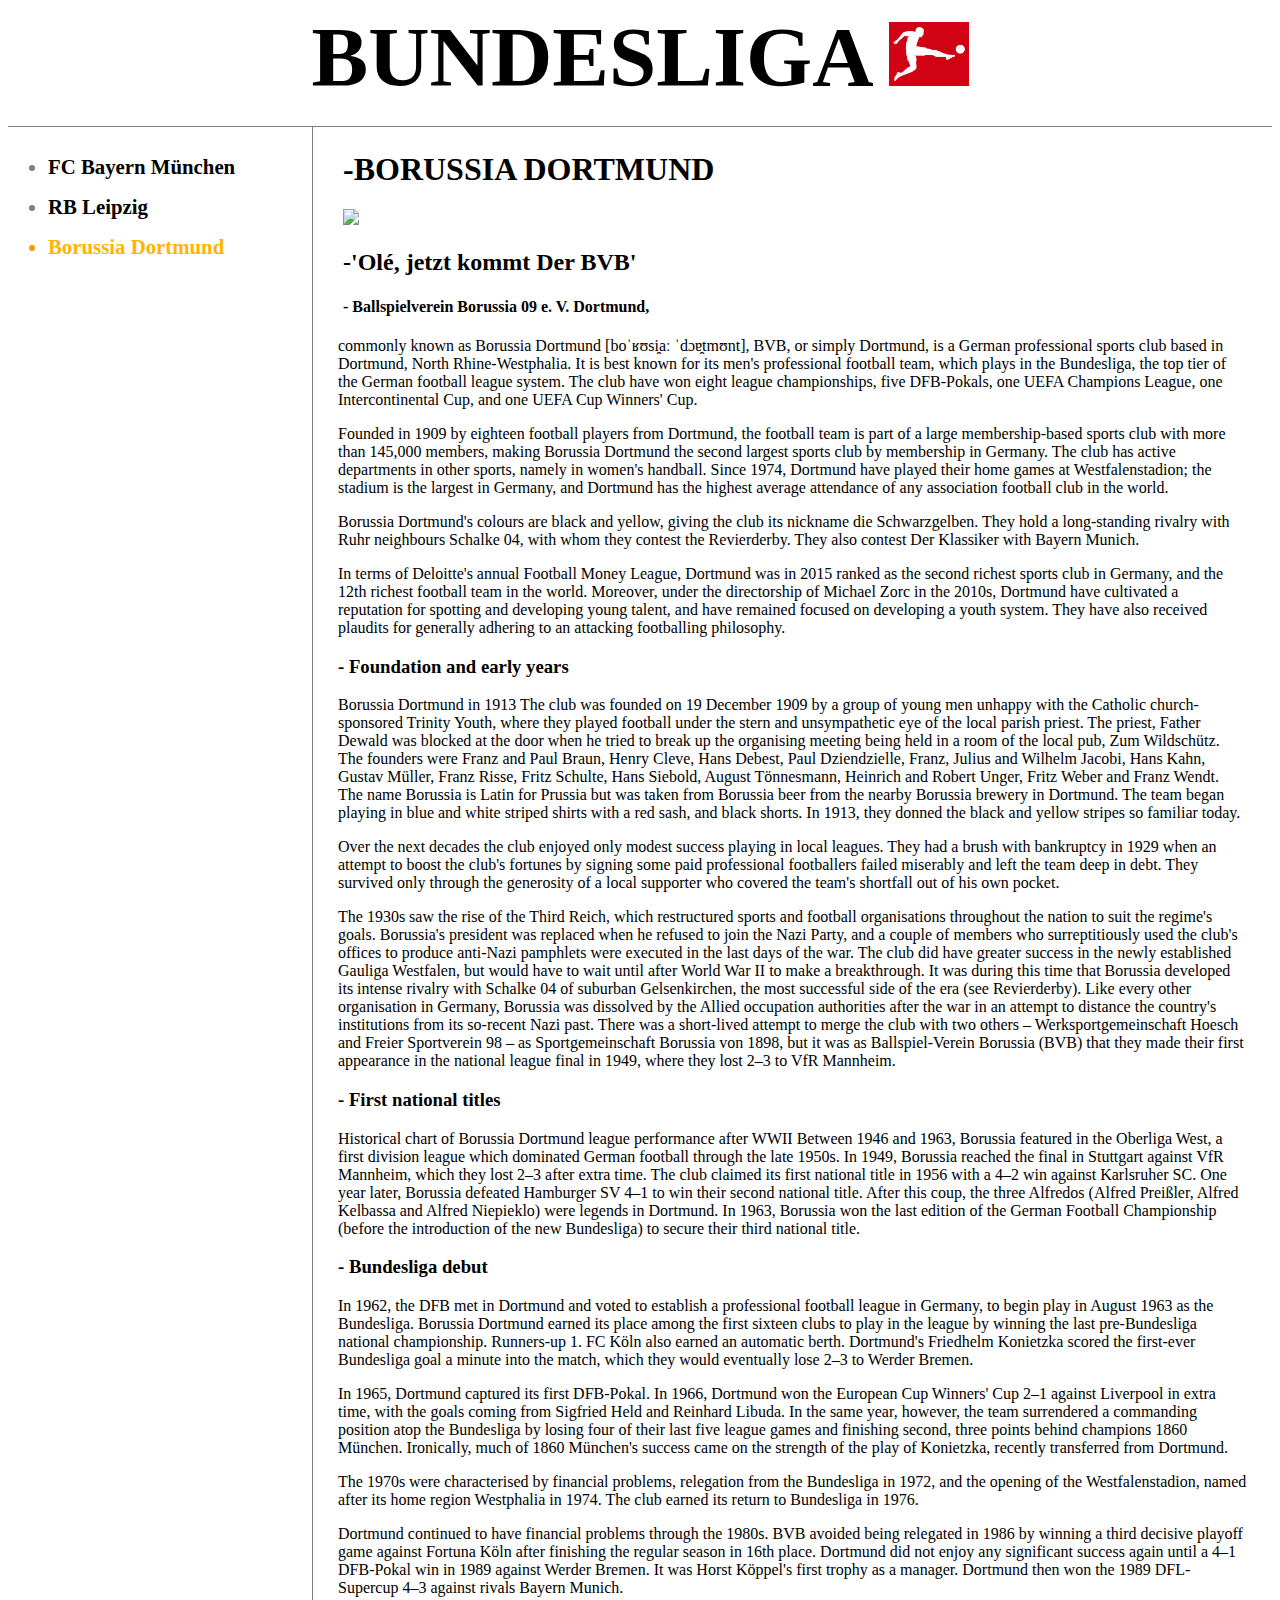
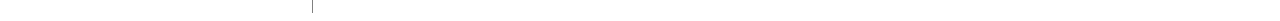
==== 2.html @ 36bfd9be "css파일 추가 및 1,html 수정" ====
<!doctype html>
<html>
<head>
<title>borussia dortmund</title>
<meta charset="utf-8">
<link rel="stylesheet" href="style.css">
</head>
<body>
<div>
<h1 id="bundesliga"><a href="index.html" style="display:inline; ">Bundesliga</a><img src="분데스리가.jpg" width="80px;" style="margin-left:15px;"id="logo"></div></h1>

<div class="type" id="grid">
<ul style="color:grey;">
  <li><a href="1.html"class="saw"> FC Bayern München</a></li>
  <li><a href="2.html"class="saw"> RB Leipzig</a></li>
  <li style="color: rgba(255,150,0);">
    <a href="3.html" class="saw" style="color: rgba(255, 180, 0);"> Borussia Dortmund</a></li>
</ul>
<div>
  <div class="type" id= "bodycopy" style="margin-left:30px;margin-top:10px;">
  <h1 style="padding-top:14px; margin-top:0px; text-transform: uppercase; margin-top:0px;"><a href="https://www.bvb.de/" target="blank" title="official website" id="ofweb">-borussia Dortmund </a></h1>
  <p style="margin-top:0px; padding-top:0px;"><img src="도르트문트.png" width="800px" id="dortimg"></p>
  <p id="slogan">
    <h2>-'Olé, jetzt kommt Der BVB'</h2>
    <h4>- Ballspielverein Borussia 09 e. V. Dortmund,</h4>
  </div>
</p>
<div id="copy" style="margin-right:25px; margin-left:25px;">
  <p> commonly known as Borussia Dortmund [boˈʁʊsi̯aː ˈdɔɐ̯tmʊnt], BVB, or simply Dortmund, is a German professional sports club based in Dortmund, North Rhine-Westphalia. It is best known for its men's professional football team, which plays in the Bundesliga, the top tier of the German football league system. The club have won eight league championships, five DFB-Pokals, one UEFA Champions League, one Intercontinental Cup, and one UEFA Cup Winners' Cup.</p>

<p>Founded in 1909 by eighteen football players from Dortmund, the football team is part of a large membership-based sports club with more than 145,000 members, making Borussia Dortmund the second largest sports club by membership in Germany. The club has active departments in other sports, namely in women's handball. Since 1974, Dortmund have played their home games at Westfalenstadion; the stadium is the largest in Germany, and Dortmund has the highest average attendance of any association football club in the world.</p>

<p>Borussia Dortmund's colours are black and yellow, giving the club its nickname die Schwarzgelben. They hold a long-standing rivalry with Ruhr neighbours Schalke 04, with whom they contest the Revierderby. They also contest Der Klassiker with Bayern Munich.</p>

<p>In terms of Deloitte's annual Football Money League, Dortmund was in 2015 ranked as the second richest sports club in Germany, and the 12th richest football team in the world. Moreover, under the directorship of Michael Zorc in the 2010s, Dortmund have cultivated a reputation for spotting and developing young talent, and have remained focused on developing a youth system. They have also received plaudits for generally adhering to an attacking footballing philosophy.</p>

<h3>- Foundation and early years</h3>

<p>Borussia Dortmund in 1913
The club was founded on 19 December 1909 by a group of young men unhappy with the Catholic church-sponsored Trinity Youth, where they played football under the stern and unsympathetic eye of the local parish priest. The priest, Father Dewald was blocked at the door when he tried to break up the organising meeting being held in a room of the local pub, Zum Wildschütz. The founders were Franz and Paul Braun, Henry Cleve, Hans Debest, Paul Dziendzielle, Franz, Julius and Wilhelm Jacobi, Hans Kahn, Gustav Müller, Franz Risse, Fritz Schulte, Hans Siebold, August Tönnesmann, Heinrich and Robert Unger, Fritz Weber and Franz Wendt. The name Borussia is Latin for Prussia but was taken from Borussia beer from the nearby Borussia brewery in Dortmund. The team began playing in blue and white striped shirts with a red sash, and black shorts. In 1913, they donned the black and yellow stripes so familiar today.</p>

<p>Over the next decades the club enjoyed only modest success playing in local leagues. They had a brush with bankruptcy in 1929 when an attempt to boost the club's fortunes by signing some paid professional footballers failed miserably and left the team deep in debt. They survived only through the generosity of a local supporter who covered the team's shortfall out of his own pocket.</p>

<p>The 1930s saw the rise of the Third Reich, which restructured sports and football organisations throughout the nation to suit the regime's goals. Borussia's president was replaced when he refused to join the Nazi Party, and a couple of members who surreptitiously used the club's offices to produce anti-Nazi pamphlets were executed in the last days of the war. The club did have greater success in the newly established Gauliga Westfalen, but would have to wait until after World War II to make a breakthrough. It was during this time that Borussia developed its intense rivalry with Schalke 04 of suburban Gelsenkirchen, the most successful side of the era (see Revierderby). Like every other organisation in Germany, Borussia was dissolved by the Allied occupation authorities after the war in an attempt to distance the country's institutions from its so-recent Nazi past. There was a short-lived attempt to merge the club with two others – Werksportgemeinschaft Hoesch and Freier Sportverein 98 – as Sportgemeinschaft Borussia von 1898, but it was as Ballspiel-Verein Borussia (BVB) that they made their first appearance in the national league final in 1949, where they lost 2–3 to VfR Mannheim.</p>

<h3>- First national titles</h3>

<p>Historical chart of Borussia Dortmund league performance after WWII
Between 1946 and 1963, Borussia featured in the Oberliga West, a first division league which dominated German football through the late 1950s. In 1949, Borussia reached the final in Stuttgart against VfR Mannheim, which they lost 2–3 after extra time. The club claimed its first national title in 1956 with a 4–2 win against Karlsruher SC. One year later, Borussia defeated Hamburger SV 4–1 to win their second national title. After this coup, the three Alfredos (Alfred Preißler, Alfred Kelbassa and Alfred Niepieklo) were legends in Dortmund. In 1963, Borussia won the last edition of the German Football Championship (before the introduction of the new Bundesliga) to secure their third national title.</p>

<h3>- Bundesliga debut</h3>
<p>In 1962, the DFB met in Dortmund and voted to establish a professional football league in Germany, to begin play in August 1963 as the Bundesliga. Borussia Dortmund earned its place among the first sixteen clubs to play in the league by winning the last pre-Bundesliga national championship. Runners-up 1. FC Köln also earned an automatic berth. Dortmund's Friedhelm Konietzka scored the first-ever Bundesliga goal a minute into the match, which they would eventually lose 2–3 to Werder Bremen.</p>

<p>In 1965, Dortmund captured its first DFB-Pokal. In 1966, Dortmund won the European Cup Winners' Cup 2–1 against Liverpool in extra time, with the goals coming from Sigfried Held and Reinhard Libuda. In the same year, however, the team surrendered a commanding position atop the Bundesliga by losing four of their last five league games and finishing second, three points behind champions 1860 München. Ironically, much of 1860 München's success came on the strength of the play of Konietzka, recently transferred from Dortmund.</p>

<p>The 1970s were characterised by financial problems, relegation from the Bundesliga in 1972, and the opening of the Westfalenstadion, named after its home region Westphalia in 1974. The club earned its return to Bundesliga in 1976.</p>

<p>Dortmund continued to have financial problems through the 1980s. BVB avoided being relegated in 1986 by winning a third decisive playoff game against Fortuna Köln after finishing the regular season in 16th place. Dortmund did not enjoy any significant success again until a 4–1 DFB-Pokal win in 1989 against Werder Bremen. It was Horst Köppel's first trophy as a manager. Dortmund then won the 1989 DFL-Supercup 4–3 against rivals Bayern Munich.</p></div>
</div>
</div>
</div>


</body>
</html>
---- style.css ----
<style>
.type{
  color:black;
}
a {
  color:black;
  text-decoration: none;
}
#bundesliga {
  font-size:85px;
  text-transform: uppercase;
  text-align: center;
  padding-bottom: 20px;
  border-bottom: solid 1px grey;
  margin: 0px;

}
#grid ul{
font-size: 130%;
font-weight:  600;
  border-right: 1px solid grey;
  padding-top: 20px;
  padding-right:30px;
  padding-bottom: 50px;
line-height: 40px;
margin: 0px;
}
#grid{
  display:grid;
  grid-template-columns: 305px 1fr;
}
#cheersong{
  font-weight: 600;
  margin-right: 20px;
}

@media(max-width:800px){
  #bundesliga{
    font-size: 50px;
    padding-right: 5px;
    letter-spacing: 0px;
  }
  #grid{
    display:block;
  }
  #grid ul{
    border-right: none;
    border-bottom:solid 1px grey;
    padding-bottom: 10px;
    padding-top: 10px;
      line-height: 32px;
      font-size: 18px;
      border-width: thin;

  }
  #bodycopy{
    text-align: left;
    margin-left: 0px;

  }
  #slogan{
    margin-left: 15px;
  }
  #copy{
    margin-left: 0px;
    margin-right: 0px;
  }
  #ofweb{
    padding-top: 0px;
    font-size: 26px;
    font-weight:900;
  }
  #dortimg{
    margin-left: 0px;
  }
  #logo{
    width:47px;
  }

}
@media(max-width:1200px){
  #dortimg{
    width:96%;
  }
}
</style>
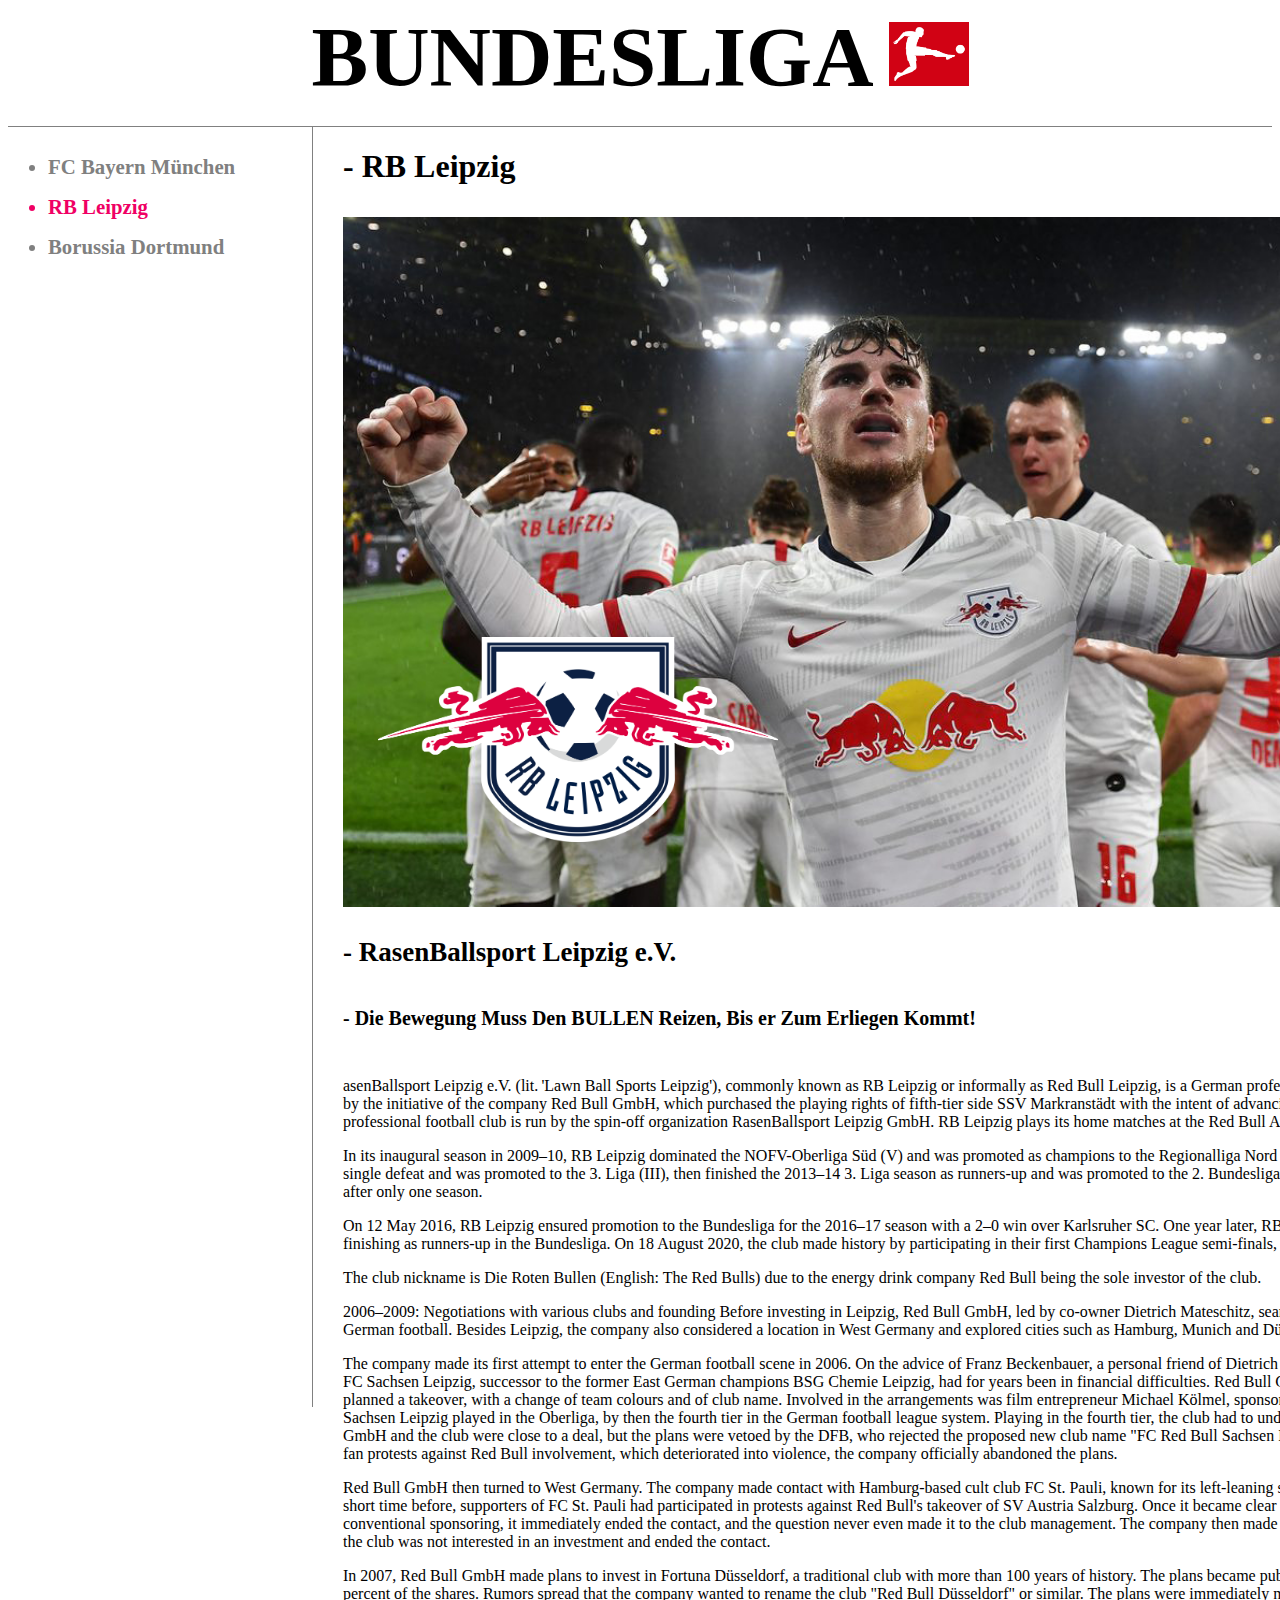
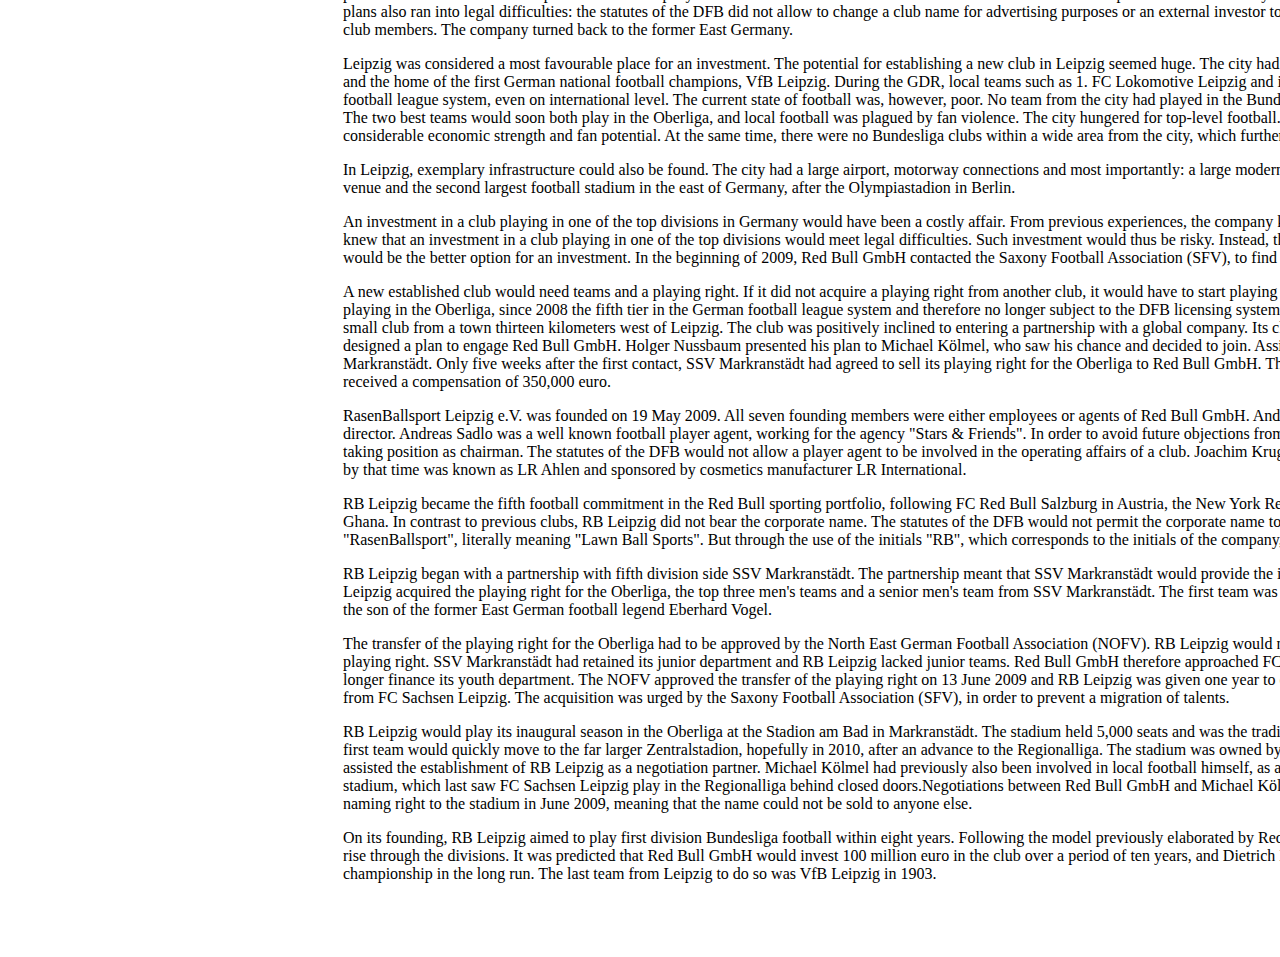
==== commit 60cac0e5: "3팀 팬사이트 제작" ====
--- a/2.html
+++ b/2.html
@@ -1,65 +1,74 @@
 <!doctype html>
 <html>
 <head>
-<title>borussia dortmund</title>
+<title>bundesliga - RB Leipzig</title>
 <meta charset="utf-8">
 <link rel="stylesheet" href="style.css">
 </head>
 <body>
 <div>
-<h1 id="bundesliga"><a href="index.html" style="display:inline; ">Bundesliga</a><img src="분데스리가.jpg" width="80px;" style="margin-left:15px;"id="logo"></div></h1>
+<h1 id="bundesliga"><a href="index.html" style="display:inline; ">Bundesliga</a><img src="분데스리가.jpg" width="80px;" style="margin-left:15px;"id="logo"></h1></div>
 
-<div class="type" id="grid">
-<ul style="color:grey;">
-  <li><a href="1.html"class="saw"> FC Bayern München</a></li>
-  <li><a href="2.html"class="saw"> RB Leipzig</a></li>
-  <li style="color: rgba(255,150,0);">
-    <a href="3.html" class="saw" style="color: rgba(255, 180, 0);"> Borussia Dortmund</a></li>
+<div id="grid">
+
+<ul style="color:grey; margin:0px;" class="list">
+  <li class="li"><a href="1.html"class="saw"> FC Bayern München</a></li>
+  <li class="li" style="color: rgba(240,0,100);"><a href="2.html"class="saw" style="color: rgba(240,0,100);"> RB Leipzig</a></li>
+  <li class="li"><a href="3.html" class="saw"> Borussia Dortmund</a></li>
+
 </ul>
-<div>
-  <div class="type" id= "bodycopy" style="margin-left:30px;margin-top:10px;">
-  <h1 style="padding-top:14px; margin-top:0px; text-transform: uppercase; margin-top:0px;"><a href="https://www.bvb.de/" target="blank" title="official website" id="ofweb">-borussia Dortmund </a></h1>
-  <p style="margin-top:0px; padding-top:0px;"><img src="도르트문트.png" width="800px" id="dortimg"></p>
-  <p id="slogan">
-    <h2>-'Olé, jetzt kommt Der BVB'</h2>
-    <h4>- Ballspielverein Borussia 09 e. V. Dortmund,</h4>
-  </div>
-</p>
-<div id="copy" style="margin-right:25px; margin-left:25px;">
-  <p> commonly known as Borussia Dortmund [boˈʁʊsi̯aː ˈdɔɐ̯tmʊnt], BVB, or simply Dortmund, is a German professional sports club based in Dortmund, North Rhine-Westphalia. It is best known for its men's professional football team, which plays in the Bundesliga, the top tier of the German football league system. The club have won eight league championships, five DFB-Pokals, one UEFA Champions League, one Intercontinental Cup, and one UEFA Cup Winners' Cup.</p>
+<div class="title"><H1><a href="https://fcbayern.com/de" target:"blank" title:"official website">- RB Leipzig</a ></H1></div>
 
-<p>Founded in 1909 by eighteen football players from Dortmund, the football team is part of a large membership-based sports club with more than 145,000 members, making Borussia Dortmund the second largest sports club by membership in Germany. The club has active departments in other sports, namely in women's handball. Since 1974, Dortmund have played their home games at Westfalenstadion; the stadium is the largest in Germany, and Dortmund has the highest average attendance of any association football club in the world.</p>
+  <div class="mainimg"> <img src="라이프치히.jpg" height="690px"></div>
+<div class="fans"> <img src="라이프치히팬.jpg" width=330px;></div>
+<div class="emblem"> <img src="라이프치히 엠블렘.jpg" width=400px; > </div>
+  <div class="arena" id="arena"> <img src="레드불아레나.jpg" width=330px; > </div>
 
-<p>Borussia Dortmund's colours are black and yellow, giving the club its nickname die Schwarzgelben. They hold a long-standing rivalry with Ruhr neighbours Schalke 04, with whom they contest the Revierderby. They also contest Der Klassiker with Bayern Munich.</p>
+  <div class="fullname">- RasenBallsport Leipzig e.V.</div>
 
-<p>In terms of Deloitte's annual Football Money League, Dortmund was in 2015 ranked as the second richest sports club in Germany, and the 12th richest football team in the world. Moreover, under the directorship of Michael Zorc in the 2010s, Dortmund have cultivated a reputation for spotting and developing young talent, and have remained focused on developing a youth system. They have also received plaudits for generally adhering to an attacking footballing philosophy.</p>
+    <div class="slogan">- Die Bewegung Muss Den BULLEN Reizen, Bis er Zum Erliegen Kommt!</div>
 
-<h3>- Foundation and early years</h3>
+<div class="bodycopy">
+  asenBallsport Leipzig e.V. (lit. 'Lawn Ball Sports Leipzig'), commonly known as RB Leipzig or informally as Red Bull Leipzig, is a German professional football club based in Leipzig, Saxony. The club was founded in 2009 by the initiative of the company Red Bull GmbH, which purchased the playing rights of fifth-tier side SSV Markranstädt with the intent of advancing the new club to the top-flight Bundesliga within eight years. The men's professional football club is run by the spin-off organization RasenBallsport Leipzig GmbH.
+ RB Leipzig plays its home matches at the Red Bull Arena.
 
-<p>Borussia Dortmund in 1913
-The club was founded on 19 December 1909 by a group of young men unhappy with the Catholic church-sponsored Trinity Youth, where they played football under the stern and unsympathetic eye of the local parish priest. The priest, Father Dewald was blocked at the door when he tried to break up the organising meeting being held in a room of the local pub, Zum Wildschütz. The founders were Franz and Paul Braun, Henry Cleve, Hans Debest, Paul Dziendzielle, Franz, Julius and Wilhelm Jacobi, Hans Kahn, Gustav Müller, Franz Risse, Fritz Schulte, Hans Siebold, August Tönnesmann, Heinrich and Robert Unger, Fritz Weber and Franz Wendt. The name Borussia is Latin for Prussia but was taken from Borussia beer from the nearby Borussia brewery in Dortmund. The team began playing in blue and white striped shirts with a red sash, and black shorts. In 1913, they donned the black and yellow stripes so familiar today.</p>
+<p>In its inaugural season in 2009–10, RB Leipzig dominated the NOFV-Oberliga Süd (V) and was promoted as champions to the Regionalliga Nord (IV). RB Leipzig won the 2012–13 Regionalliga Nordost season without a single defeat and was promoted to the 3. Liga (III), then finished the 2013–14 3. Liga season as runners-up and was promoted to the 2. Bundesliga (II) as the first team since the introduction of the 3. Liga to win promotion after only one season.</p>
 
-<p>Over the next decades the club enjoyed only modest success playing in local leagues. They had a brush with bankruptcy in 1929 when an attempt to boost the club's fortunes by signing some paid professional footballers failed miserably and left the team deep in debt. They survived only through the generosity of a local supporter who covered the team's shortfall out of his own pocket.</p>
+<p>On 12 May 2016, RB Leipzig ensured promotion to the Bundesliga for the 2016–17 season with a 2–0 win over Karlsruher SC. One year later, RB Leipzig captured a place in the 2017–18 UEFA Champions League by finishing as runners-up in the Bundesliga. On 18 August 2020, the club made history by participating in their first Champions League semi-finals, losing against Paris Saint-Germain of France.</p>
 
-<p>The 1930s saw the rise of the Third Reich, which restructured sports and football organisations throughout the nation to suit the regime's goals. Borussia's president was replaced when he refused to join the Nazi Party, and a couple of members who surreptitiously used the club's offices to produce anti-Nazi pamphlets were executed in the last days of the war. The club did have greater success in the newly established Gauliga Westfalen, but would have to wait until after World War II to make a breakthrough. It was during this time that Borussia developed its intense rivalry with Schalke 04 of suburban Gelsenkirchen, the most successful side of the era (see Revierderby). Like every other organisation in Germany, Borussia was dissolved by the Allied occupation authorities after the war in an attempt to distance the country's institutions from its so-recent Nazi past. There was a short-lived attempt to merge the club with two others – Werksportgemeinschaft Hoesch and Freier Sportverein 98 – as Sportgemeinschaft Borussia von 1898, but it was as Ballspiel-Verein Borussia (BVB) that they made their first appearance in the national league final in 1949, where they lost 2–3 to VfR Mannheim.</p>
+<p>The club nickname is Die Roten Bullen (English: The Red Bulls) due to the energy drink company Red Bull being the sole investor of the club.</p>
 
-<h3>- First national titles</h3>
+<p>2006–2009: Negotiations with various clubs and founding
+Before investing in Leipzig, Red Bull GmbH, led by co-owner Dietrich Mateschitz, searched three and a half years for a suitable location for an investment in German football. Besides Leipzig, the company also considered a location in West Germany and explored cities such as Hamburg, Munich and Düsseldorf.</p>
 
-<p>Historical chart of Borussia Dortmund league performance after WWII
-Between 1946 and 1963, Borussia featured in the Oberliga West, a first division league which dominated German football through the late 1950s. In 1949, Borussia reached the final in Stuttgart against VfR Mannheim, which they lost 2–3 after extra time. The club claimed its first national title in 1956 with a 4–2 win against Karlsruher SC. One year later, Borussia defeated Hamburger SV 4–1 to win their second national title. After this coup, the three Alfredos (Alfred Preißler, Alfred Kelbassa and Alfred Niepieklo) were legends in Dortmund. In 1963, Borussia won the last edition of the German Football Championship (before the introduction of the new Bundesliga) to secure their third national title.</p>
+<p>The company made its first attempt to enter the German football scene in 2006. On the advice of Franz Beckenbauer, a personal friend of Dietrich Mateschitz, the company decided to invest in Leipzig. The local football club FC Sachsen Leipzig, successor to the former East German champions BSG Chemie Leipzig, had for years been in financial difficulties. Red Bull GmbH drew up plans to invest up to 50 million euros in the club. The company planned a takeover, with a change of team colours and of club name. Involved in the arrangements was film entrepreneur Michael Kölmel, sponsor of FC Sachsen Leipzig and owner of the Zentralstadion. By 2006, FC Sachsen Leipzig played in the Oberliga, by then the fourth tier in the German football league system. Playing in the fourth tier, the club had to undergo the German Football Association (DFB) licensing procedure. Red Bull GmbH and the club were close to a deal, but the plans were vetoed by the DFB, who rejected the proposed new club name "FC Red Bull Sachsen Leipzig" and feared too much influence from the company. After months of fan protests against Red Bull involvement, which deteriorated into violence, the company officially abandoned the plans.</p>
 
-<h3>- Bundesliga debut</h3>
-<p>In 1962, the DFB met in Dortmund and voted to establish a professional football league in Germany, to begin play in August 1963 as the Bundesliga. Borussia Dortmund earned its place among the first sixteen clubs to play in the league by winning the last pre-Bundesliga national championship. Runners-up 1. FC Köln also earned an automatic berth. Dortmund's Friedhelm Konietzka scored the first-ever Bundesliga goal a minute into the match, which they would eventually lose 2–3 to Werder Bremen.</p>
+<p>Red Bull GmbH then turned to West Germany. The company made contact with Hamburg-based cult club FC St. Pauli, known for its left-leaning supporters, and met representatives of the club to discuss a sponsorship deal. A short time before, supporters of FC St. Pauli had participated in protests against Red Bull's takeover of SV Austria Salzburg. Once it became clear to the Hamburg side that the company had plans that went far beyond conventional sponsoring, it immediately ended the contact, and the question never even made it to the club management. The company then made contact with TSV 1860 Munich. Negotiations began behind closed doors, but the club was not interested in an investment and ended the contact.</p>
 
-<p>In 1965, Dortmund captured its first DFB-Pokal. In 1966, Dortmund won the European Cup Winners' Cup 2–1 against Liverpool in extra time, with the goals coming from Sigfried Held and Reinhard Libuda. In the same year, however, the team surrendered a commanding position atop the Bundesliga by losing four of their last five league games and finishing second, three points behind champions 1860 München. Ironically, much of 1860 München's success came on the strength of the play of Konietzka, recently transferred from Dortmund.</p>
+<p>In 2007, Red Bull GmbH made plans to invest in Fortuna Düsseldorf, a traditional club with more than 100 years of history. The plans became public and it was revealed that the company wanted to acquire more than 50 percent of the shares. Rumors spread that the company wanted to rename the club "Red Bull Düsseldorf" or similar. The plans were immediately met with wild protests from club supporters. As with FC Sachsen Leipzig, the plans also ran into legal difficulties: the statutes of the DFB did not allow to change a club name for advertising purposes or an external investor to obtain a majority of votes. Eventually, the plans were soundly rejected by club members. The company turned back to the former East Germany.</p>
 
-<p>The 1970s were characterised by financial problems, relegation from the Bundesliga in 1972, and the opening of the Westfalenstadion, named after its home region Westphalia in 1974. The club earned its return to Bundesliga in 1976.</p>
+<p>Leipzig was considered a most favourable place for an investment. The potential for establishing a new club in Leipzig seemed huge. The city had a rich history in football, being the meeting place for the founding of the DFB and the home of the first German national football champions, VfB Leipzig. During the GDR, local teams such as 1. FC Lokomotive Leipzig and its rival, BSG Chemie Leipzig, played at the highest level of the East German football league system, even on international level. The current state of football was, however, poor. No team from the city had played in the Bundesliga since 1994, and no team had played in a professional league since 1998. The two best teams would soon both play in the Oberliga, and local football was plagued by fan violence. The city hungered for top-level football. Leipzig had a population of around 500,000 inhabitants. The city thus had a considerable economic strength and fan potential. At the same time, there were no Bundesliga clubs within a wide area from the city, which further strengthened the possibility to attract sponsors and fans.</p>
 
-<p>Dortmund continued to have financial problems through the 1980s. BVB avoided being relegated in 1986 by winning a third decisive playoff game against Fortuna Köln after finishing the regular season in 16th place. Dortmund did not enjoy any significant success again until a 4–1 DFB-Pokal win in 1989 against Werder Bremen. It was Horst Köppel's first trophy as a manager. Dortmund then won the 1989 DFL-Supercup 4–3 against rivals Bayern Munich.</p></div>
+<p>In Leipzig, exemplary infrastructure could also be found. The city had a large airport, motorway connections and most importantly: a large modern football stadium. The Zentralstadion was a former 2006 FIFA World Cup venue and the second largest football stadium in the east of Germany, after the Olympiastadion in Berlin.</p>
+
+<p>An investment in a club playing in one of the top divisions in Germany would have been a costly affair. From previous experiences, the company knew that the existing traditions of such club would be a disadvantage. It also knew that an investment in a club playing in one of the top divisions would meet legal difficulties. Such investment would thus be risky. Instead, the company found that a newly established club, designed for the company, would be the better option for an investment. In the beginning of 2009, Red Bull GmbH contacted the Saxony Football Association (SFV), to find out about the procedure to establish a new club in Saxony.</p>
+
+<p>A new established club would need teams and a playing right. If it did not acquire a playing right from another club, it would have to start playing in the lowest tier league, the Kreisklasse. The company searched for a club playing in the Oberliga, since 2008 the fifth tier in the German football league system and therefore no longer subject to the DFB licensing system. By proposal from Michael Kölmel, the company found SSV Markranstädt, a small club from a town thirteen kilometers west of Leipzig. The club was positively inclined to entering a partnership with a global company. Its chairman Holger Nussbaum wanted to secure the club's long term finances and designed a plan to engage Red Bull GmbH. Holger Nussbaum presented his plan to Michael Kölmel, who saw his chance and decided to join. Assisted by Michael Kölmel, Red Bull GmbH began negotiations with SSV Markranstädt. Only five weeks after the first contact, SSV Markranstädt had agreed to sell its playing right for the Oberliga to Red Bull GmbH. The cost has not been disclosed, but SSV Markranstädt is believed to have received a compensation of 350,000 euro.</p>
+
+<p>RasenBallsport Leipzig e.V. was founded on 19 May 2009. All seven founding members were either employees or agents of Red Bull GmbH. Andreas Sadlo was elected chairman, and Joachim Krug was hired as sporting director. Andreas Sadlo was a well known football player agent, working for the agency "Stars & Friends". In order to avoid future objections from the German Football Association (DFB), he resigned as player agent, before taking position as chairman. The statutes of the DFB would not allow a player agent to be involved in the operating affairs of a club. Joachim Krug had earlier been employed as coach and manager by Rot Weiss Ahlen, which by that time was known as LR Ahlen and sponsored by cosmetics manufacturer LR International.</p>
+
+<p>RB Leipzig became the fifth football commitment in the Red Bull sporting portfolio, following FC Red Bull Salzburg in Austria, the New York Red Bulls in the United States, Red Bull Brasil in Brazil and Red Bull Ghana in Ghana. In contrast to previous clubs, RB Leipzig did not bear the corporate name. The statutes of the DFB would not permit the corporate name to be included in the club name. Instead, the club adopted the unusual name "RasenBallsport", literally meaning "Lawn Ball Sports". But through the use of the initials "RB", which corresponds to the initials of the company, the corporate identity could still be recognized.</p>
+
+<p>RB Leipzig began with a partnership with fifth division side SSV Markranstädt. The partnership meant that SSV Markranstädt would provide the initial core of RB Leipzig, as the basis for its leap into German football. RB Leipzig acquired the playing right for the Oberliga, the top three men's teams and a senior men's team from SSV Markranstädt. The first team was completely taken over, with its training staff and its head coach Tino Vogel, the son of the former East German football legend Eberhard Vogel.</p>
+
+<p>The transfer of the playing right for the Oberliga had to be approved by the North East German Football Association (NOFV). RB Leipzig would need at least four junior teams, including an A-junior team, to finally obtain the playing right. SSV Markranstädt had retained its junior department and RB Leipzig lacked junior teams. Red Bull GmbH therefore approached FC Sachsen Leipzig. The club was again in financial difficulties and could no longer finance its youth department. The NOFV approved the transfer of the playing right on 13 June 2009 and RB Leipzig was given one year to complete its number of junior teams. The club then acquired four junior teams from FC Sachsen Leipzig. The acquisition was urged by the Saxony Football Association (SFV), in order to prevent a migration of talents.</p>
+
+<p>RB Leipzig would play its inaugural season in the Oberliga at the Stadion am Bad in Markranstädt. The stadium held 5,000 seats and was the traditional home ground of SSV Markranstädt. The plans were however that the first team would quickly move to the far larger Zentralstadion, hopefully in 2010, after an advance to the Regionalliga. The stadium was owned by Michael Kölmel. He was known to Red Bull GmbH for years and had assisted the establishment of RB Leipzig as a negotiation partner. Michael Kölmel had previously also been involved in local football himself, as a sponsor of FC Sachsen Leipzig. He was eager to find a strong tenant for the stadium, which last saw FC Sachsen Leipzig play in the Regionalliga behind closed doors.Negotiations between Red Bull GmbH and Michael Kölmel began directly at the club's founding. Red Bull GmbH reserved the naming right to the stadium in June 2009, meaning that the name could not be sold to anyone else.</p>
+
+<p>On its founding, RB Leipzig aimed to play first division Bundesliga football within eight years. Following the model previously elaborated by Red Bull GmbH in Austria and the US, the club was set to emerge and quickly rise through the divisions. It was predicted that Red Bull GmbH would invest 100 million euro in the club over a period of ten years, and Dietrich Mateschitz openly spoke of the possibility of winning the German championship in the long run. The last team from Leipzig to do so was VfB Leipzig in 1903.</p>
 </div>
 </div>
 </div>
-
-
+</div>
 </body>
 </html>
--- a/style.css
+++ b/style.css
@@ -1,11 +1,64 @@
-<style>
-.type{
-  color:black;
+
+.fans{
+  grid-column: 3/4;
+  grid-row: 2/3;
 }
+
+#grid .fullname{
+  grid-column: 2/3;
+  grid-row: 4/5;
+  font-size: 27px;
+  font-weight: 600;
+}
+
+#grid .slogan{
+  grid-column: 2/3;
+  grid-row: 5/6;
+  font-size: 20px;
+  font-weight: 600;
+}
+
+#grid .title{
+  grid-column: 2/3;
+  grid-row: 1/2;
+}
+#grid .bodycopy{
+  grid-column: 2/4;
+  grid-row: 6/8;
+  padding-bottom: 50px;
+}
+
+#grid .mainimg{
+text-align: center;
+}
+
+#grid .emblem{
+  grid-column: 2/3;
+  grid-row:3/4;
+  line-height: 50%;
+  margin-top: 60px;
+  margin-left: 35px;
+
+}
+
+#grid .arena{
+  grid-column: 3/4;
+  grid-row:3/4;
+}
+
+.body{
+  margin-left: 10px;
+}
+
+.saw{
+  color:grey;
+}
+
 a {
   color:black;
   text-decoration: none;
 }
+
 #bundesliga {
   font-size:85px;
   text-transform: uppercase;
@@ -13,74 +66,31 @@
   padding-bottom: 20px;
   border-bottom: solid 1px grey;
   margin: 0px;
+}
 
-}
 #grid ul{
 font-size: 130%;
-font-weight:  600;
-  border-right: 1px solid grey;
+font-weight:600;
+  border-right:1px solid grey;
   padding-top: 20px;
-  padding-right:30px;
-  padding-bottom: 50px;
-line-height: 40px;
-margin: 0px;
-}
-#grid{
-  display:grid;
-  grid-template-columns: 305px 1fr;
-}
-#cheersong{
-  font-weight: 600;
-  margin-right: 20px;
+  grid-column: 1/2;
+  grid-row:1/ 7;
 }
 
-@media(max-width:800px){
-  #bundesliga{
-    font-size: 50px;
-    padding-right: 5px;
-    letter-spacing: 0px;
-  }
-  #grid{
-    display:block;
-  }
-  #grid ul{
-    border-right: none;
-    border-bottom:solid 1px grey;
-    padding-bottom: 10px;
-    padding-top: 10px;
-      line-height: 32px;
-      font-size: 18px;
-      border-width: thin;
+#grid li{
+  line-height: 40px;
+  margin:0px;
+}
 
-  }
-  #bodycopy{
-    text-align: left;
-    margin-left: 0px;
+#grid{
+  display: inline-grid;
+  grid-template-columns: 305px 1081.590px 330px ;
+  grid-template-rows: 60px 330px 330px 40px 40px 330px minmax(1000px, auto) ;
+  gap:30px;
+  width:100%;
+}
 
-  }
-  #slogan{
-    margin-left: 15px;
-  }
-  #copy{
-    margin-left: 0px;
-    margin-right: 0px;
-  }
-  #ofweb{
-    padding-top: 0px;
-    font-size: 26px;
-    font-weight:900;
-  }
-  #dortimg{
-    margin-left: 0px;
-  }
-  #logo{
-    width:47px;
-  }
-
+#grid .mainimg{
+  grid-column: 2 / 3;
+  grid-row:2 / 3;
 }
-@media(max-width:1200px){
-  #dortimg{
-    width:96%;
-  }
-}
-</style>
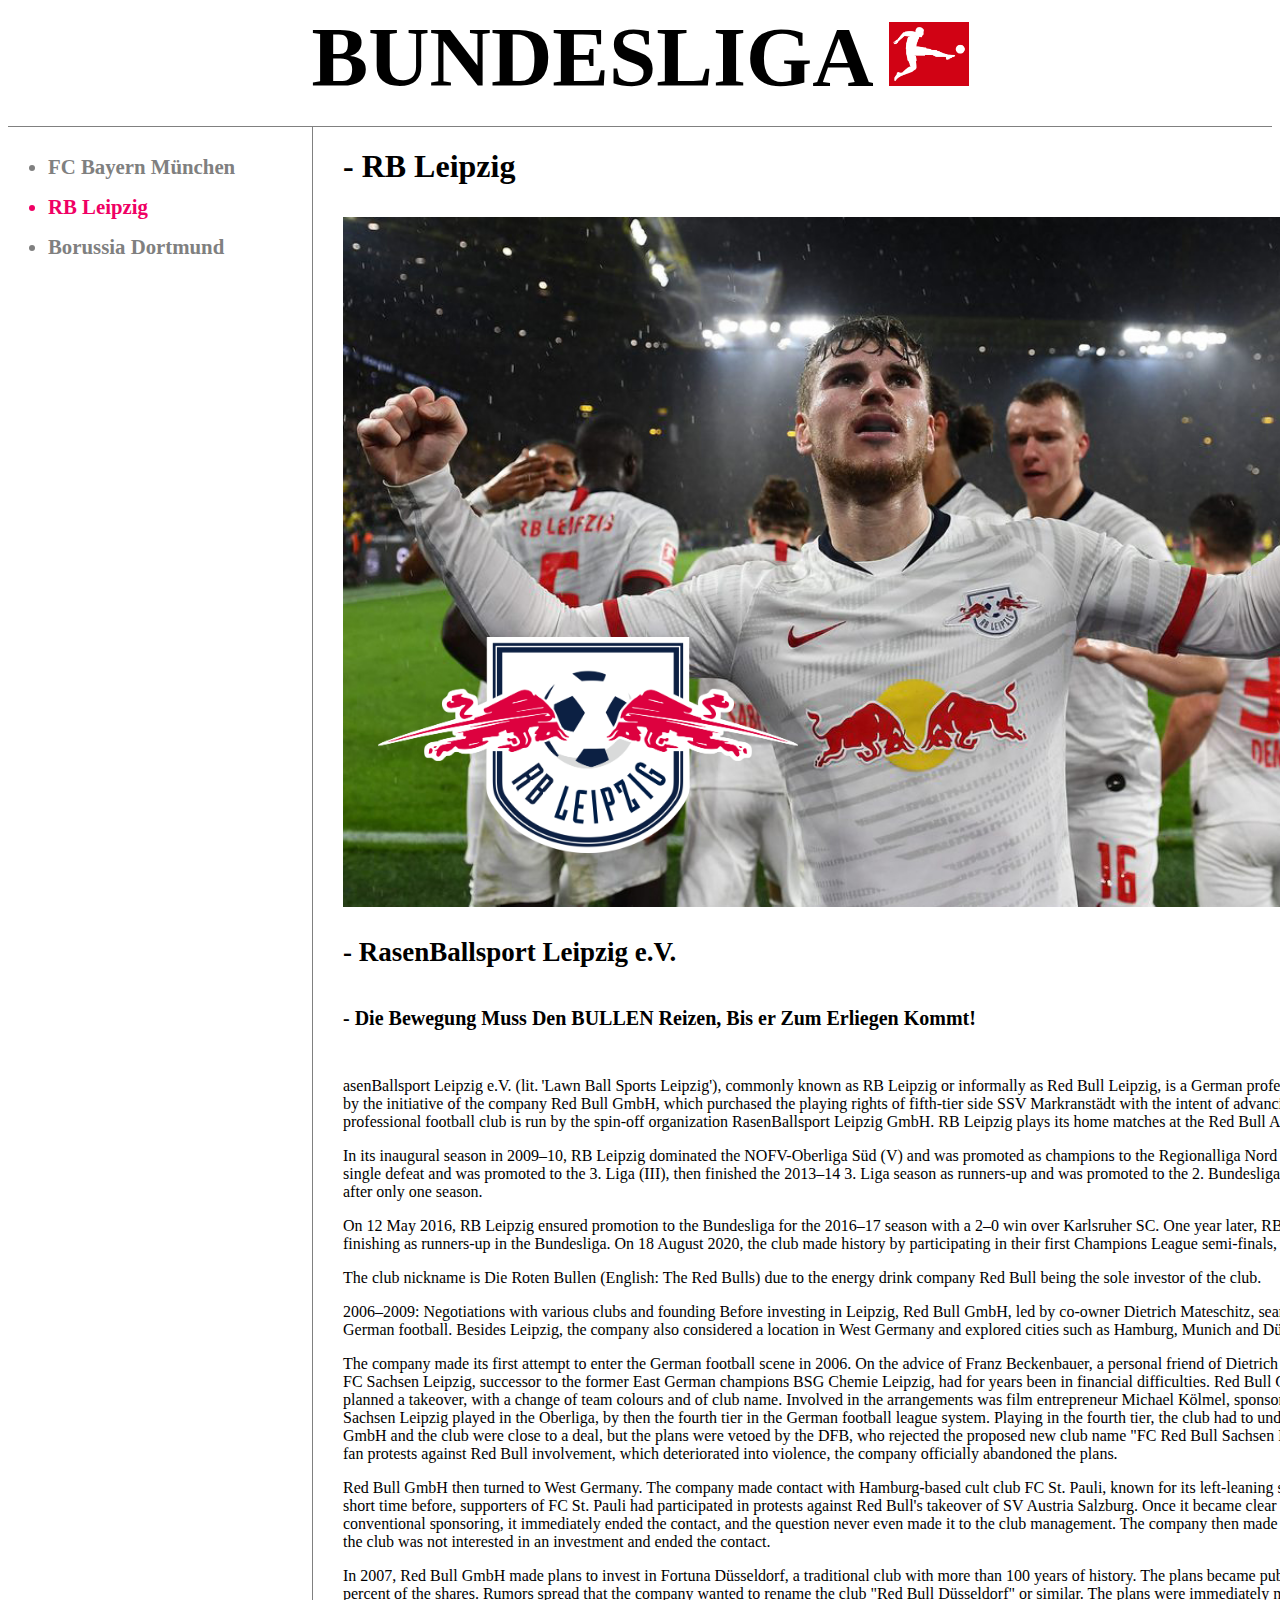
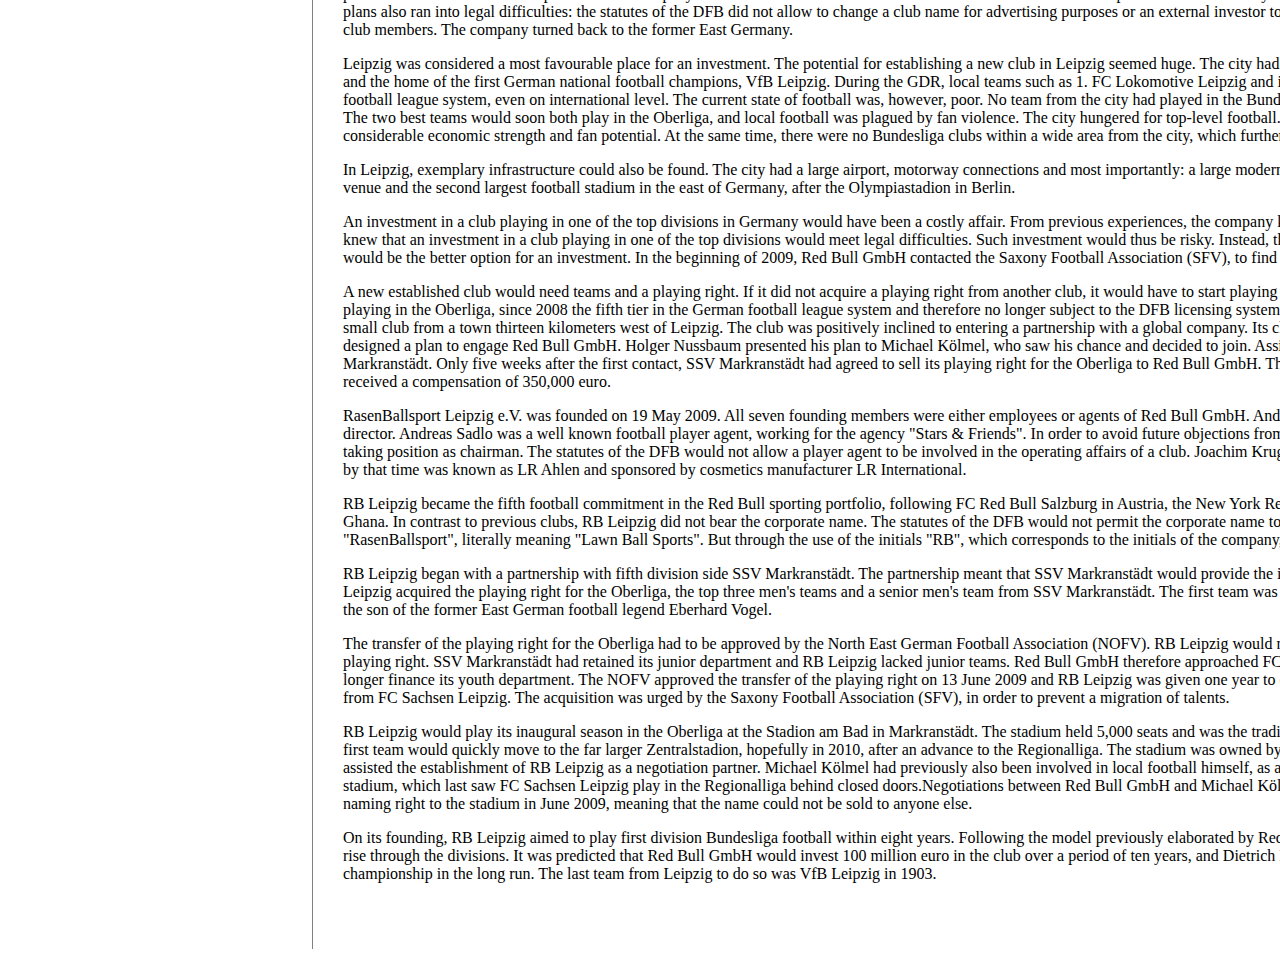
==== commit 86324960: "타 홈페이지 모작" ====
--- a/2.html
+++ b/2.html
@@ -21,7 +21,7 @@
 
   <div class="mainimg"> <img src="라이프치히.jpg" height="690px"></div>
 <div class="fans"> <img src="라이프치히팬.jpg" width=330px;></div>
-<div class="emblem"> <img src="라이프치히 엠블렘.jpg" width=400px; > </div>
+<div class="emblem"> <img src="라이프치히 엠블렘.jpg" width=420px; > </div>
   <div class="arena" id="arena"> <img src="레드불아레나.jpg" width=330px; > </div>
 
   <div class="fullname">- RasenBallsport Leipzig e.V.</div>
--- a/style.css
+++ b/style.css
@@ -1,4 +1,6 @@
-
+#grid .mainimg .emblem .arena .fans{
+  width:100%;
+}
 .fans{
   grid-column: 3/4;
   grid-row: 2/3;
@@ -74,7 +76,7 @@
   border-right:1px solid grey;
   padding-top: 20px;
   grid-column: 1/2;
-  grid-row:1/ 7;
+  grid-row:1/8;
 }
 
 #grid li{
